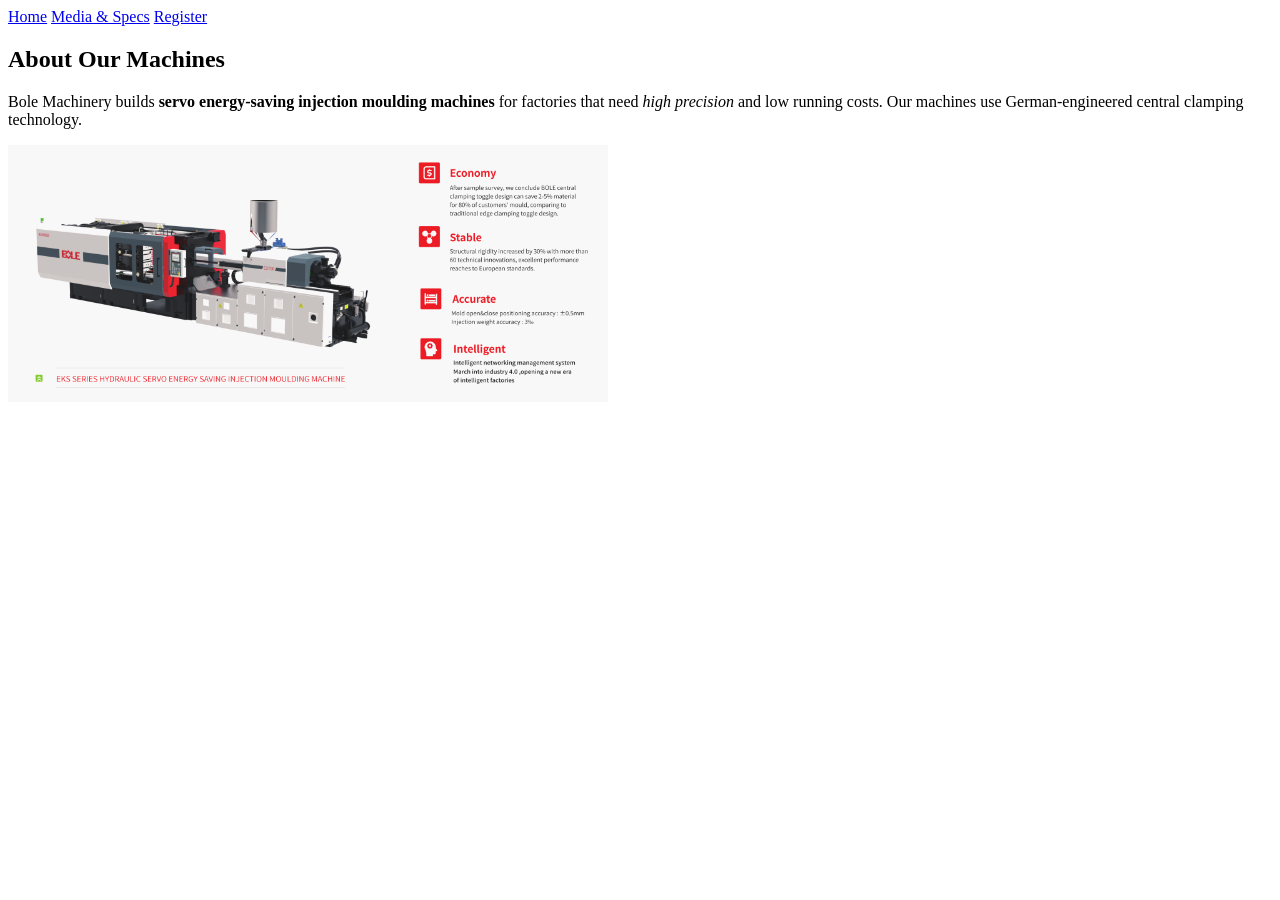
==== index.html @ ed635ed8 "started index.html made nav and overview" ====
<!DOCTYPE html>
<html lang="en">
<head>
    <meta charset="UTF-8">
    <meta name="viewport" content="width=device-width, initial-scale=1.0">
    <title>Bole Machinery - Home</title>
</head>
<body>
    <nav>
        <a href="index.html">Home</a>
        <a href="media.html">Media &amp; Specs</a>
        <a href="register.html">Register</a>
    </nav>

    <main>
        <section id="overview">
            <h2>About Our Machines</h2>
            <p>
                Bole Machinery builds <strong>servo energy-saving injection moulding machines</strong>
                for factories that need <em>high precision</em> and low running costs.
                Our machines use German-engineered central clamping technology.
            </p>
            <img src="images/eks-series.jpg" alt="Bole EKS series hydraulic servo injection moulding machine" width="600">
        </section>
    </main>
</body>
</html>
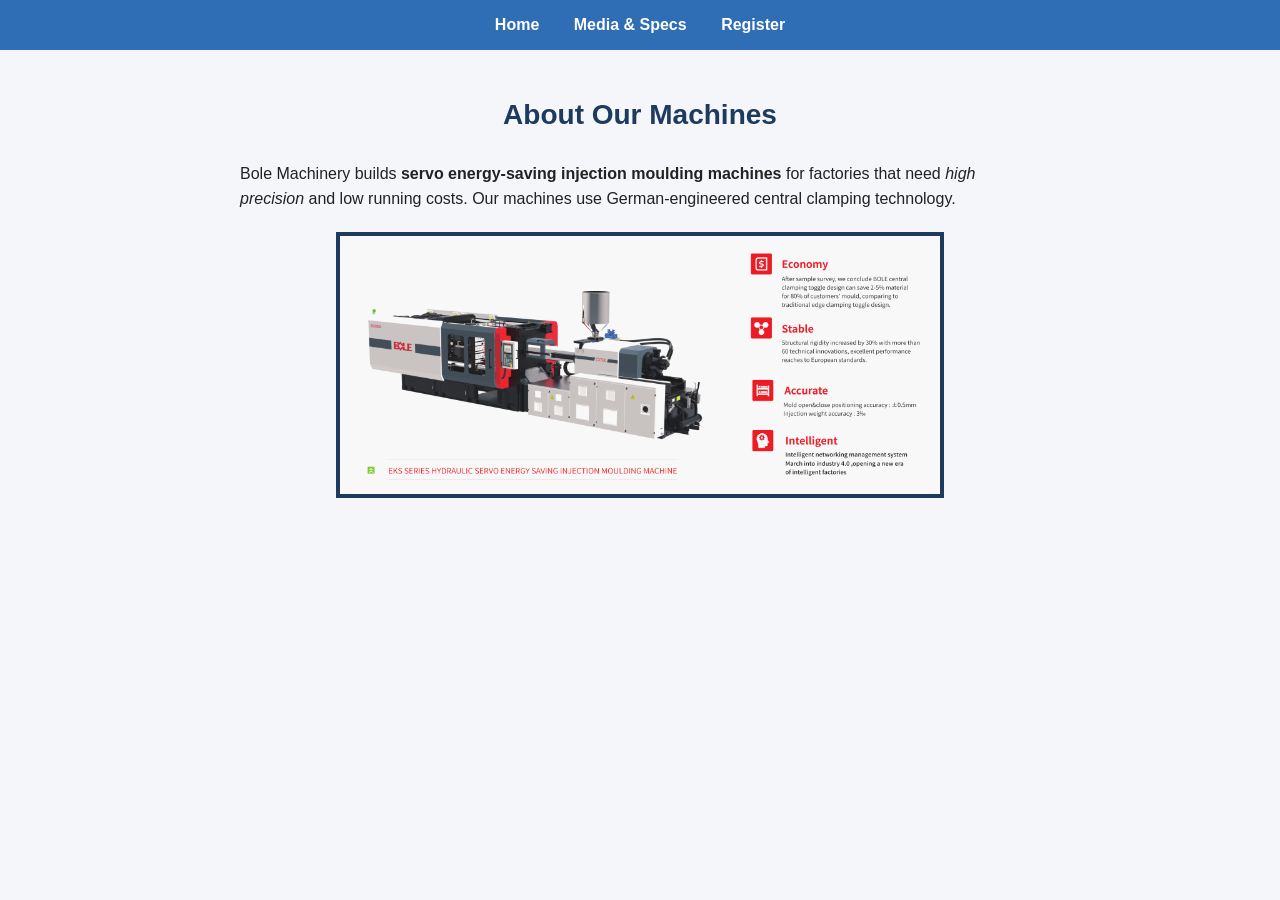
==== commit 8957bfca: "added home.css and styled body and nav" ====
--- a/index.html
+++ b/index.html
@@ -4,6 +4,7 @@
     <meta charset="UTF-8">
     <meta name="viewport" content="width=device-width, initial-scale=1.0">
     <title>Bole Machinery - Home</title>
+    <link rel="stylesheet" href="home.css">
 </head>
 <body>
     <nav>
--- a/home.css
+++ b/home.css
@@ -0,0 +1,45 @@
+body {
+    font-family: Arial, Helvetica, sans-serif;
+    font-size: 16px;
+    line-height: 1.6;
+    color: #222222;
+    background-color: #f4f6f9;
+    margin: 0;
+}
+
+h2 {
+    font-size: 28px;
+    color: #1f3a5f;
+    text-align: center;
+}
+
+h3 {
+    font-size: 20px;
+    color: #2f6db5;
+}
+
+nav {
+    background-color: #2f6db5;
+    text-align: center;
+    padding: 12px;
+}
+
+nav a {
+    color: #ffffff;
+    text-decoration: none;
+    font-weight: bold;
+    margin: 0 15px;
+}
+
+main {
+    width: 800px;
+    margin: 0 auto;
+    padding: 20px;
+}
+
+img {
+    display: block;
+    margin: 20px auto;
+    max-width: 100%;
+    border: 4px solid #1f3a5f;
+}
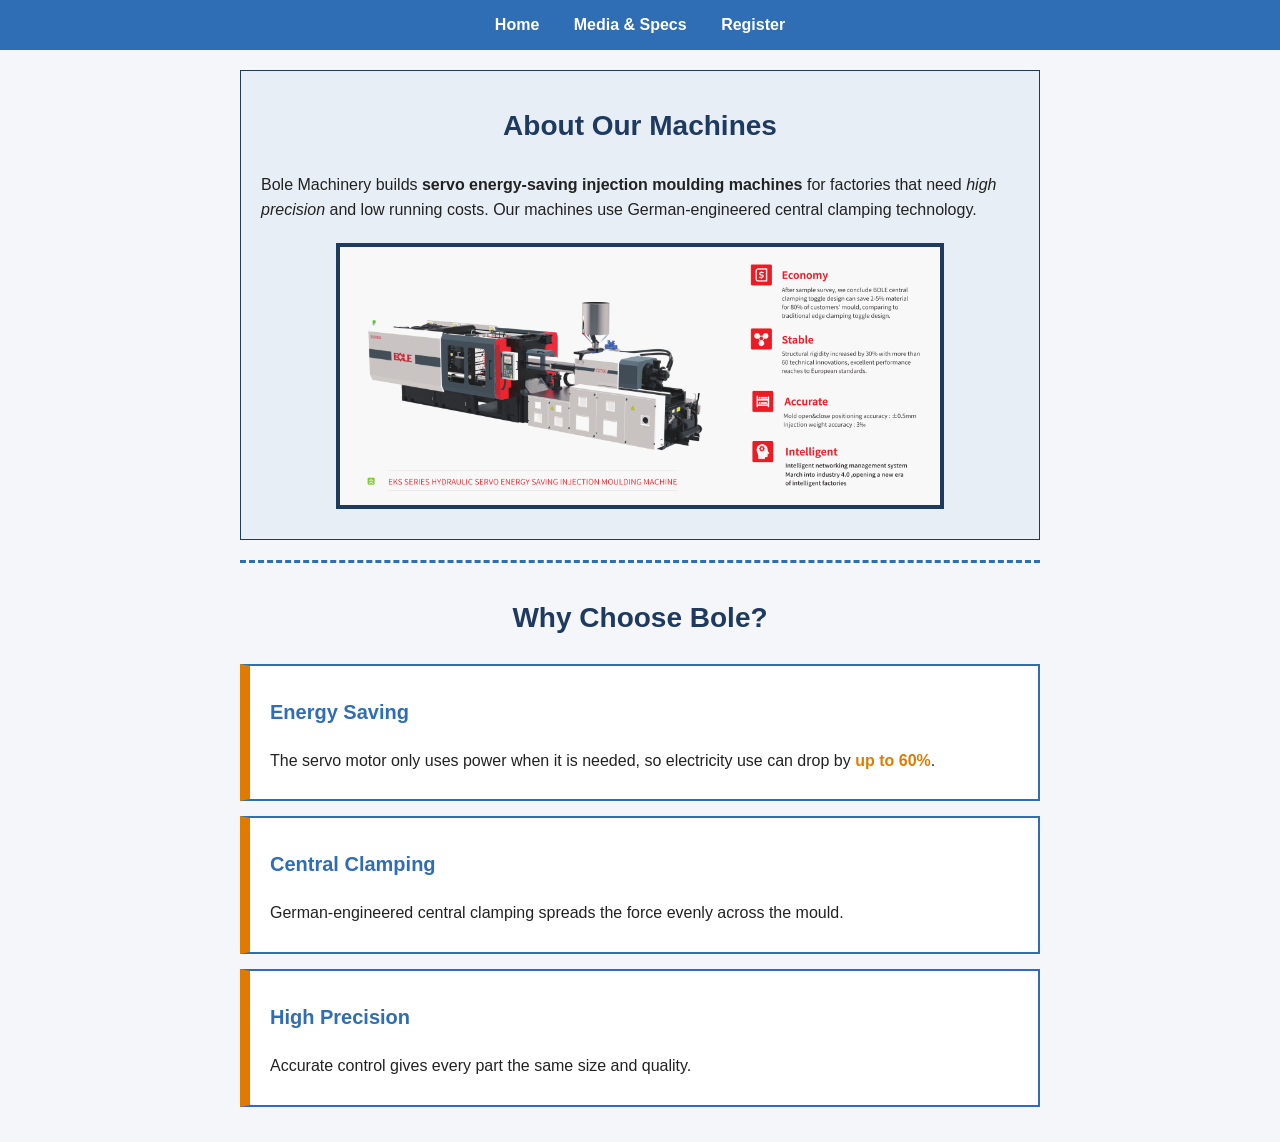
==== commit 58767f4c: "finished index page with feature cards" ====
--- a/index.html
+++ b/index.html
@@ -23,6 +23,25 @@
             </p>
             <img src="images/eks-series.jpg" alt="Bole EKS series hydraulic servo injection moulding machine" width="600">
         </section>
+
+        <section id="features">
+            <h2>Why Choose Bole?</h2>
+
+            <div class="feature-box">
+                <h3>Energy Saving</h3>
+                <p>The servo motor only uses power when it is needed, so electricity use can drop by <span class="highlight">up to 60%</span>.</p>
+            </div>
+
+            <div class="feature-box">
+                <h3>Central Clamping</h3>
+                <p>German-engineered central clamping spreads the force evenly across the mould.</p>
+            </div>
+
+            <div class="feature-box">
+                <h3>High Precision</h3>
+                <p>Accurate control gives every part the same size and quality.</p>
+            </div>
+        </section>
     </main>
 </body>
 </html>
--- a/home.css
+++ b/home.css
@@ -43,3 +43,28 @@
     max-width: 100%;
     border: 4px solid #1f3a5f;
 }
+
+.feature-box {
+    background-color: #ffffff;
+    border: 2px solid #2f6db5;
+    border-left: 10px solid #e07b00;
+    padding: 10px 20px;
+    margin-bottom: 15px;
+}
+
+.highlight {
+    color: #e07b00;
+    font-weight: bold;
+}
+
+#overview {
+    background-color: #e8eef6;
+    border: 1px solid #1f3a5f;
+    padding: 10px 20px;
+    margin-bottom: 20px;
+}
+
+#features {
+    border-top: 3px dashed #2f6db5;
+    padding-top: 10px;
+}
